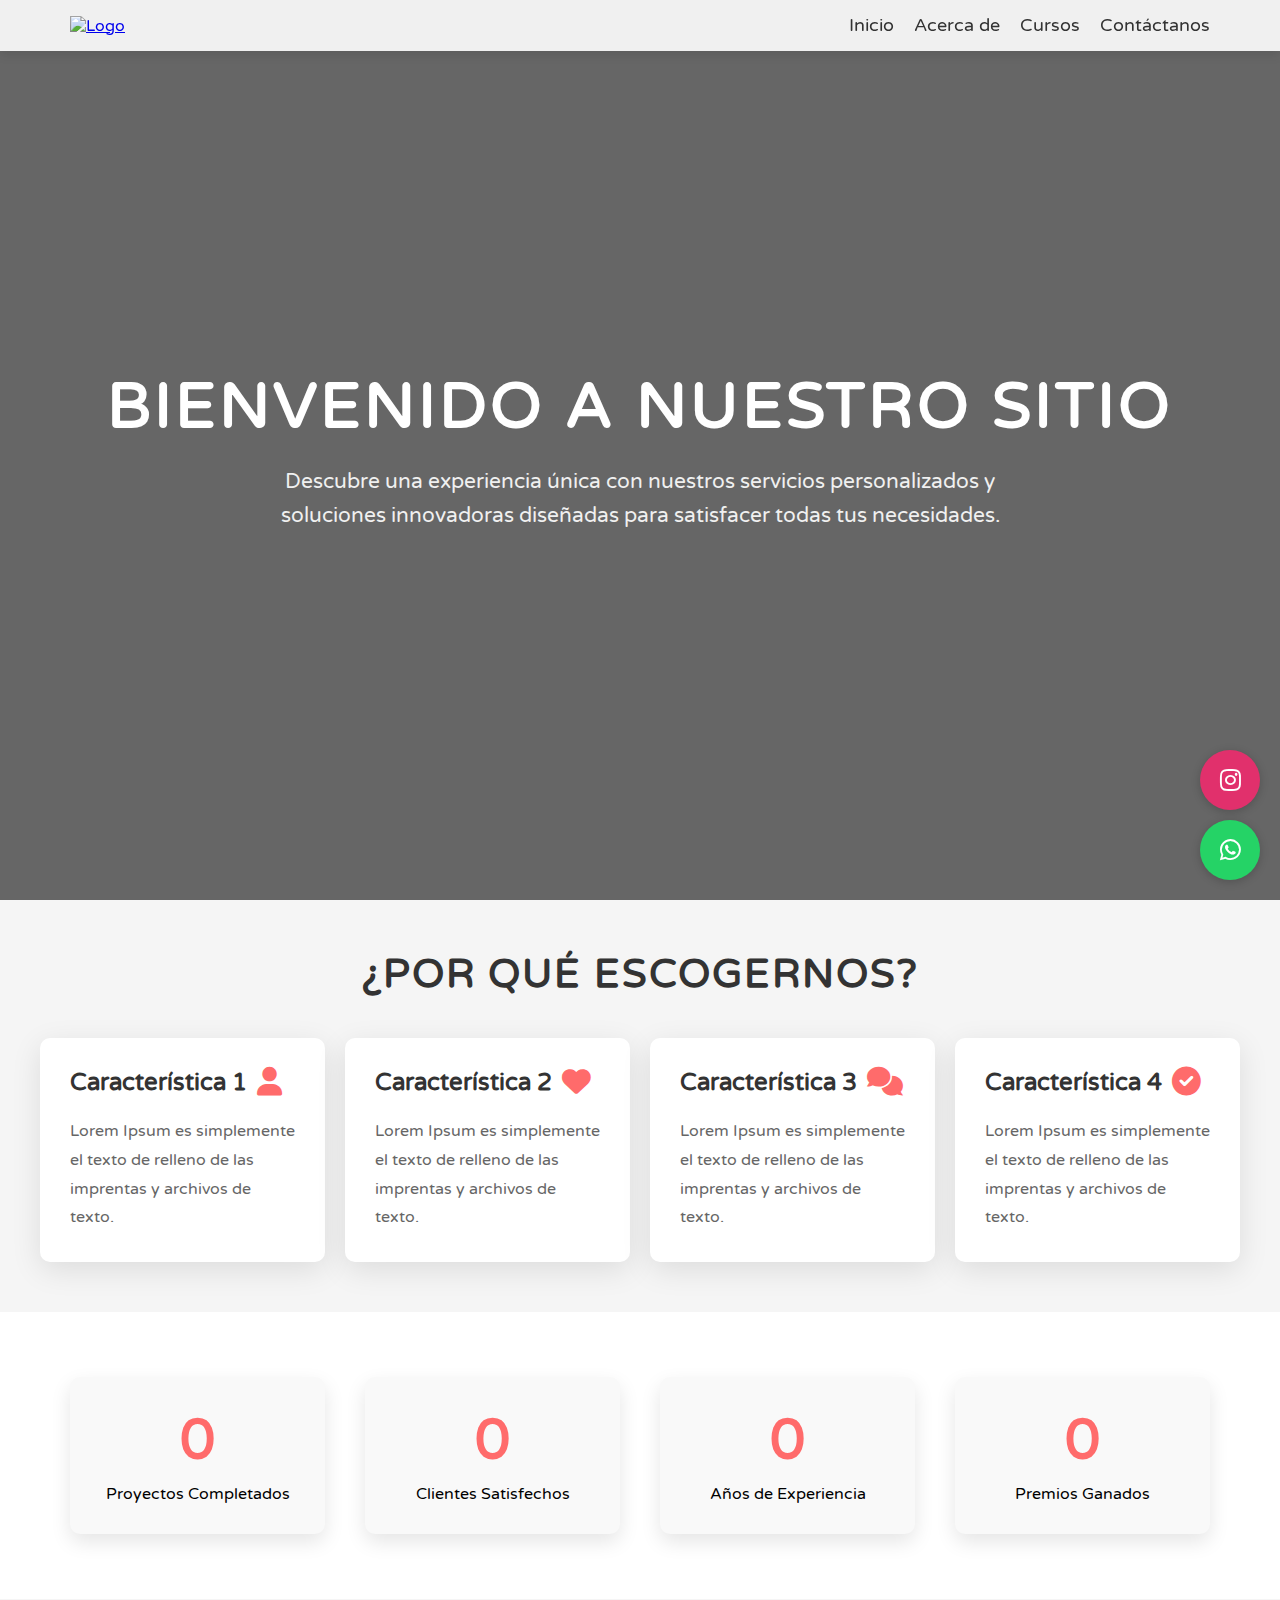
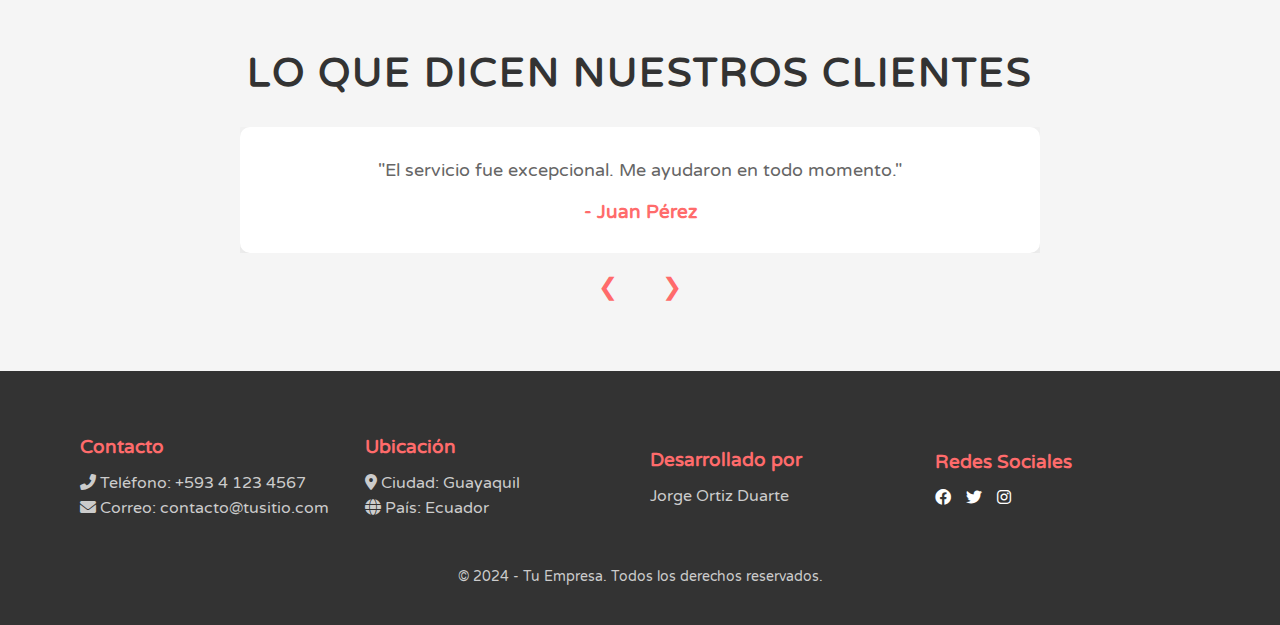
==== index.html @ 61e74dfa "index.html" ====
<!DOCTYPE html>
<html lang="es">
<head>
    <link rel="icon" href="logo.png" type="image/x-icon">
    <meta charset="UTF-8">
    <meta name="viewport" content="width=device-width, initial-scale=1.0">
    <title>VIDUARTE</title>
    <link rel="stylesheet" href="https://unpkg.com/swiper/swiper-bundle.min.css" />
    <link rel="stylesheet" href="style.css">
    <link href="https://fonts.googleapis.com/css2?family=Varela+Round&display=swap" rel="stylesheet">
    <link rel="stylesheet" href="https://cdnjs.cloudflare.com/ajax/libs/font-awesome/6.0.0-beta3/css/all.min.css">
</head>
<body>
<!-- Barra de Navegación -->
<nav class="navbar">
    <div class="container">
        <a href="web/index.html" class="logo">
            <img src="img/logo.png" alt="Logo">
        </a>
        <ul class="nav-links">
            <li><a href="index.html" id="inicio">Inicio</a></li>
            <li><a href="acerca.html" id="acerca-de">Acerca de</a></li>
            <li><a href="cursos.html" id="contactanos">Cursos</a></li>
            <li><a href="contacto.html" id="contactanos">Contáctanos</a></li>
        </ul>
    </div>
</nav>

<section class="portada">
    <h1>Bienvenido a Nuestro Sitio</h1>
    <p>Descubre una experiencia única con nuestros servicios personalizados y soluciones innovadoras diseñadas para satisfacer todas tus necesidades.</p>
</section>

<section class="exhibicion">
    <h2>¿POR QUÉ ESCOGERNOS?</h2>
    <div class="caracteristicas">
        <div class="caracteristica">
            <h3>Característica 1<i class="fa-solid fa-user"></i></h3>
            <p>Lorem Ipsum es simplemente el texto de relleno de las imprentas y archivos de texto.</p>
        </div>
        <div class="caracteristica">
            <h3>Característica 2<i class="fa-solid fa-heart"></i></h3>
            <p>Lorem Ipsum es simplemente el texto de relleno de las imprentas y archivos de texto.</p>
        </div>
        <div class="caracteristica">
            <h3>Característica 3<i class="fa-solid fa-comments"></i></h3>
            <p>Lorem Ipsum es simplemente el texto de relleno de las imprentas y archivos de texto.</p>
        </div>
        <div class="caracteristica">
            <h3>Característica 4<i class="fas fa-check-circle"></i></h3>
            <p>Lorem Ipsum es simplemente el texto de relleno de las imprentas y archivos de texto.</p>
        </div>
    </div>
</section>
<section class="datos">
    <div class="container">
        <div class="dato">
            <h3 class="numero" data-valor="150">0</h3>
            <p class="titulo">Proyectos Completados</p>
        </div>
        <div class="dato">
            <h3 class="numero" data-valor="120">0</h3>
            <p class="titulo">Clientes Satisfechos</p>
        </div>
        <div class="dato">
            <h3 class="numero" data-valor="5">0</h3>
            <p class="titulo">Años de Experiencia</p>
        </div>
        <div class="dato">
            <h3 class="numero" data-valor="10">0</h3>
            <p class="titulo">Premios Ganados</p>
        </div>
    </div>
</section>


<!-- Nueva sección de testimonios -->
<section class="testimonios">
    <h2>Lo que dicen nuestros clientes</h2>
    <div class="testimonio-container">
        <div class="testimonio active">
            <p>"El servicio fue excepcional. Me ayudaron en todo momento."</p>
            <h3>- Juan Pérez</h3>
        </div>
        <div class="testimonio">
            <p>"Una experiencia increíble. ¡Altamente recomendados!"</p>
            <h3>- Ana Gómez</h3>
        </div>
        <div class="testimonio">
            <p>"Superaron mis expectativas. ¡Definitivamente volveré!"</p>
            <h3>- Luis Rodríguez</h3>
        </div>
        <div class="testimonio">
            <p>"Un gran equipo de profesionales. Estoy muy satisfecho."</p>
            <h3>- Marta Fernández</h3>
        </div>
    </div>
    <button class="prev" onclick="changeSlide(-1)">❮</button>
    <button class="next" onclick="changeSlide(1)">❯</button>
</section>
<a href="https://www.instagram.com/victoriaduarten?igsh=MWRwazJhOW96MmZobA%3D%3D&utm_source=qr" class="instagram-button" target="_blank">
    <i class="fab fa-instagram"></i>
</a>
<a href="https://wa.me/1234567890" class="whatsapp-button" target="_blank">
    <i class="fab fa-whatsapp"></i>
</a>
<script src="script.js"></script>
</body>
<footer class="footer">
    <div class="container">
        <div class="footer-column">
            <h3>Contacto</h3>
            <p><i class="fas fa-phone-alt"></i> Teléfono: +593 4 123 4567</p>
            <p><i class="fas fa-envelope"></i> Correo: contacto@tusitio.com</p>
        </div>
        <div class="footer-column">
            <h3>Ubicación</h3>
            <p><i class="fas fa-map-marker-alt"></i> Ciudad: Guayaquil</p>
            <p><i class="fas fa-globe"></i> País: Ecuador</p>
        </div>
        <div class="footer-column">
            <h3>Desarrollado por</h3>
            <p>Jorge Ortiz Duarte</p>
        </div>
        <div class="footer-column">
            <h3>Redes Sociales</h3>
            <div class="social-icons">
                <a href="#"><i class="fab fa-facebook"></i></a>
                <a href="#"><i class="fab fa-twitter"></i></a>
                <a href="#"><i class="fab fa-instagram"></i></a>
            </div>
        </div>
    </div>
    <div class="footer-bottom">
        <p>&copy; 2024 - Tu Empresa. Todos los derechos reservados.</p>
    </div>
</footer>

</html>
---- style.css ----
/* Reset básico para quitar márgenes y padding por defecto */
* {
    margin: 0;
    padding: 0;
    box-sizing: border-box;
    -webkit-user-select: none; /* Safari */
    -moz-user-select: none; /* Firefox */
    -ms-user-select: none; /* Internet Explorer */
}

body {
    font-family: 'Varela Round', sans-serif;
    user-select: none; /* Para navegadores modernos */

}

/* Estilos para el botón de WhatsApp */
.whatsapp-button {
    position: fixed;
    bottom: 20px; /* Espaciado desde el fondo */
    right: 20px; /* Espaciado desde la derecha */
    background-color: #25D366; /* Color verde de WhatsApp */
    color: white; /* Color del icono */
    border-radius: 50%; /* Hace que sea completamente redondo */
    width: 60px; /* Ancho del botón */
    height: 60px; /* Altura del botón, igual al ancho para ser un círculo */
    display: flex;
    justify-content: center; /* Centra el icono horizontalmente */
    align-items: center; /* Centra el icono verticalmente */
    box-shadow: 0 2px 10px rgba(0, 0, 0, 0.2);
    font-size: 24px;
    text-align: center;
    z-index: 1000; /* Asegúrate de que esté por encima de otros elementos */
    transition: background-color 0.3s;
    text-decoration: none; /* Quita el subrayado */
}

.whatsapp-button:hover {
    background-color: #128C7E; /* Color más oscuro al pasar el ratón */
}

/* Estilos responsivos */
@media (max-width: 768px) {
    .whatsapp-button {
        width: 50px; /* Tamaño más pequeño en pantallas pequeñas */
        height: 50px;
        font-size: 20px; /* Tamaño de icono más pequeño */
    }
}

@media (max-width: 480px) {
    .whatsapp-button {
        width: 40px; /* Tamaño más pequeño en pantallas muy pequeñas */
        height: 40px;
        font-size: 18px; /* Tamaño de icono más pequeño */
    }
}
/* Estilos para el botón de WhatsApp */
.whatsapp-button {
    position: fixed;
    bottom: 20px; /* Espaciado desde el fondo */
    right: 20px; /* Espaciado desde la derecha */
    background-color: #25D366; /* Color verde de WhatsApp */
    color: white; /* Color del icono */
    border-radius: 50%; /* Hace que sea completamente redondo */
    width: 60px; /* Ancho del botón */
    height: 60px; /* Altura del botón, igual al ancho para ser un círculo */
    display: flex;
    justify-content: center; /* Centra el icono horizontalmente */
    align-items: center; /* Centra el icono verticalmente */
    box-shadow: 0 2px 10px rgba(0, 0, 0, 0.2);
    font-size: 24px;
    text-align: center;
    z-index: 1000; /* Asegúrate de que esté por encima de otros elementos */
    transition: background-color 0.3s;
    text-decoration: none; /* Quita el subrayado */
}

.whatsapp-button:hover {
    background-color: #128C7E; /* Color más oscuro al pasar el ratón */
}

/* Estilos responsivos */
@media (max-width: 768px) {
    .whatsapp-button {
        width: 50px; /* Tamaño más pequeño en pantallas pequeñas */
        height: 50px;
        font-size: 20px; /* Tamaño de icono más pequeño */
    }
}

@media (max-width: 480px) {
    .whatsapp-button {
        width: 40px; /* Tamaño más pequeño en pantallas muy pequeñas */
        height: 40px;
        font-size: 18px; /* Tamaño de icono más pequeño */
    }
}

/* Estilos para el botón de Instagram */
.instagram-button {
    position: fixed;
    bottom: 90px; /* Espaciado desde el fondo para que esté encima del botón de WhatsApp */
    right: 20px; /* Espaciado desde la derecha */
    background-color: #E1306C; /* Color de Instagram */
    color: white; /* Color del icono */
    border-radius: 50%; /* Hace que sea completamente redondo */
    width: 60px; /* Ancho del botón */
    height: 60px; /* Altura del botón */
    display: flex;
    justify-content: center; /* Centra el icono horizontalmente */
    align-items: center; /* Centra el icono verticalmente */
    box-shadow: 0 2px 10px rgba(0, 0, 0, 0.2);
    font-size: 24px;
    text-align: center;
    z-index: 1000; /* Asegúrate de que esté por encima de otros elementos */
    transition: background-color 0.3s;
    text-decoration: none; /* Quita el subrayado */
}

.instagram-button:hover {
    background-color: #C13584; /* Color más oscuro al pasar el ratón */
}

/* Estilos responsivos */
@media (max-width: 768px) {
    .instagram-button {
        width: 50px; /* Tamaño más pequeño en pantallas pequeñas */
        height: 50px;
        font-size: 20px; /* Tamaño de icono más pequeño */
    }
}

@media (max-width: 480px) {
    .instagram-button {
        width: 40px; /* Tamaño más pequeño en pantallas muy pequeñas */
        height: 40px;
        font-size: 18px; /* Tamaño de icono más pequeño */
    }
}


/* Estilos para la barra de navegación */
.navbar {
    position: fixed;
    top: 0;
    width: 100%;
    background-color: rgba(255, 255, 255, 0.9); /* Fondo blanco semi-transparente */
    box-shadow: 0 4px 10px rgba(0, 0, 0, 0.1);  /* Sombra ligera */
    z-index: 1000;
    transition: background-color 0.3s ease;     /* Transición suave */
}

.navbar.scrolled {
    background-color: rgba(255, 255, 255, 1);  /* Fondo blanco completo al hacer scroll */
}

.container {
    display: flex;
    justify-content: space-between;
    align-items: center;
    padding: 15px 30px;
    max-width: 1200px;
    margin: 0 auto;
}

.logo img {
    height: 50px;                              /* Tamaño del logo */
    transition: transform 0.3s ease;
}

.logo img:hover {
    transform: scale(1.1);                     /* Efecto hover de agrandar logo */
}

.nav-links {
    list-style: none;
    display: flex;
    gap: 20px;
}

.nav-links li {
    position: relative;
}

.nav-links a {
    text-decoration: none;
    font-size: 1.1em;
    color: #333;
    font-family: 'Varela Round', sans-serif;
    transition: color 0.3s ease;
}

.nav-links a:hover {
    color: #ff6b6b;                            /* Efecto hover en los enlaces */
}

.nav-links a::after {
    content: '';
    display: block;
    width: 0;
    height: 3px;
    background-color: #ff6b6b;
    transition: width 0.3s;
    position: absolute;
    bottom: -5px;
    left: 0;
}

.nav-links a:hover::after {
    width: 100%;                               /* Subrayado de color con hover */
}

/* Para pantallas pequeñas */
@media (max-width: 768px) {
    .container {
        flex-direction: column;
        align-items: flex-start;
    }
    
    .nav-links {
        flex-direction: column;
        width: 100%;
        gap: 15px;
    }
    
    .nav-links a {
        font-size: 1.2em;
    }
}

/*-------------------------------------------------------*/
/* Estilos para la sección de portada */
.portada {
    height: 100vh;
    background: url('img/img.jpg') no-repeat center center/cover;
    display: flex;
    flex-direction: column;
    justify-content: center;
    align-items: center;
    text-align: center;
    color: white;
    padding: 0 20px;
    position: relative;
}

.portada::before {
    content: '';
    position: absolute;
    top: 0;
    left: 0;
    width: 100%;
    height: 100%;
    background-color: rgba(0, 0, 0, 0.6); /* Capa de oscurecimiento */
    z-index: 1;
}

.portada h1 {
    font-size: 4em;
    z-index: 2;
    font-family: 'Varela Round', sans-serif;
    text-transform: uppercase;
    letter-spacing: 3px;
    margin-bottom: 20px;
}

.portada p {
    font-size: 1.3em;
    z-index: 2;
    font-family: 'Varela Round', sans-serif;
    max-width: 800px;
    margin: 0 auto;
    line-height: 1.6;
    color: #f0f0f0;
}

/* Para pantallas pequeñas */
@media (max-width: 768px) {
    .portada h1 {
        font-size: 2.5em;
    }

    .portada p {
        font-size: 1.1em;
    }
}

/*-------------------------------------------------------*/
/* Estilos para la sección de exhibición */
.exhibicion {
    padding: 50px 0;
    background-color: #f5f5f5;
    text-align: center;
}

.exhibicion h2 {
    font-size: 2.5em;
    color: #333;
    margin-bottom: 40px;
    font-family: 'Varela Round', sans-serif;
    text-transform: uppercase;
    letter-spacing: 2px;
}

.caracteristicas {
    display: grid;
    grid-template-columns: repeat(auto-fit, minmax(250px, 1fr));
    gap: 20px;
    margin: 0 auto;
    max-width: 1200px;
}

.caracteristica {
    background-color: #fff;
    border-radius: 10px;
    box-shadow: 0 8px 30px rgba(0, 0, 0, 0.1);
    padding: 30px;
    transition: transform 0.3s ease, box-shadow 0.3s ease;
    text-align: left;
}

.caracteristica:hover {
    transform: translateY(-10px);
    box-shadow: 0 12px 40px rgba(0, 0, 0, 0.15);
}

.caracteristica h3 {
    font-size: 1.5em;
    margin-bottom: 20px;
    color: #333;
    display: flex;
    align-items: center;
    font-family: 'Varela Round', sans-serif;
}

.caracteristica h3 i {
    margin-left: 10px;
    color: #ff6b6b;
    font-size: 1.2em;
}

.caracteristica p {
    font-size: 1em;
    line-height: 1.8;
    color: #666;
    font-family: 'Varela Round', sans-serif;
}

/* Estilos para la sección de datos */
.datos {
    padding: 50px 0;
    background-color: #fff;
    text-align: center;
}

.datos .container {
    display: grid;
    grid-template-columns: repeat(auto-fit, minmax(200px, 1fr));
    gap: 40px;
    max-width: 1200px;
    margin: 0 auto;
}

.dato {
    background-color: #f9f9f9;
    padding: 30px;
    border-radius: 10px;
    box-shadow: 0 8px 20px rgba(0, 0, 0, 0.1);
    transition: transform 0.3s ease, box-shadow 0.3s ease;
}

.dato:hover {
    transform: translateY(-10px);
    box-shadow: 0 12px 30px rgba(0, 0, 0, 0.15);
}

.numero {
    font-size: 3.5em;
    color: #ff6b6b;
    margin-bottom: 10px;
    font-family: 'Varela Round', sans-serif;
    font-weight: bold;
}

.titulo {
    font
}
/* Estilos testimonio */
/* Estilos para la sección de testimonios */
.testimonios {
    padding: 50px 20px;
    background-color: #f5f5f5; /* Color de fondo similar al resto */
    text-align: center;
}

.testimonios h2 {
    font-size: 2.5em;
    color: #333;
    margin-bottom: 30px;
    font-family: 'Varela Round', sans-serif;
    text-transform: uppercase;
    letter-spacing: 2px;
}

.testimonio-container {
    position: relative;
    max-width: 800px;
    margin: 0 auto;
    overflow: hidden;
}

.testimonio {
    display: none; /* Ocultar todos los testimonios inicialmente */
    background-color: #fff;
    border-radius: 10px;
    box-shadow: 0 8px 30px rgba(0, 0, 0, 0.1);
    padding: 30px;
    transition: transform 0.3s ease, box-shadow 0.3s ease;
}

.testimonio.active {
    display: block; /* Mostrar solo el testimonio activo */
}

.testimonio p {
    font-size: 1.1em;
    color: #666;
    line-height: 1.6;
}

.testimonio h3 {
    margin-top: 15px;
    font-size: 1.2em;
    color: #ff6b6b; /* Color destacado */
}

/* Estilos de los botones */
button {
    background-color: transparent;
    border: none;
    font-size: 24px;
    cursor: pointer;
    color: #ff6b6b; /* Color de los botones */
    margin: 20px; /* Espacio entre botones y testimonios */
}

button:hover {
    color: #333; /* Color al pasar el mouse */
}

/* Para pantallas pequeñas */
@media (max-width: 768px) {
    .testimonios h2 {
        font-size: 2em;
    }

    .testimonio p {
        font-size: 1em;
    }
}

/* Pie de pagina */

.footer {
    background-color: #333;
    color: #fff;
    padding: 40px 20px;
}

.footer .container {
    display: flex;
    justify-content: space-between;
    flex-wrap: wrap;
}

.footer-column {
    flex: 1;
    min-width: 200px;
    margin: 10px;
}

.footer-column h3 {
    color: #ff6b6b;
    font-family: 'Varela Round', sans-serif;
    margin-bottom: 15px;
}

.footer-column p {
    margin: 5px 0;
    color: #ccc;
}

.social-icons {
    display: flex;
    gap: 15px;
}

.social-icons a {
    color: #fff;
    transition: color 0.3s;
}

.social-icons a:hover {
    color: #ff6b6b;
}

.footer-bottom {
    text-align: center;
    margin-top: 20px;
    font-size: 0.9em;
    color: #ccc;
}
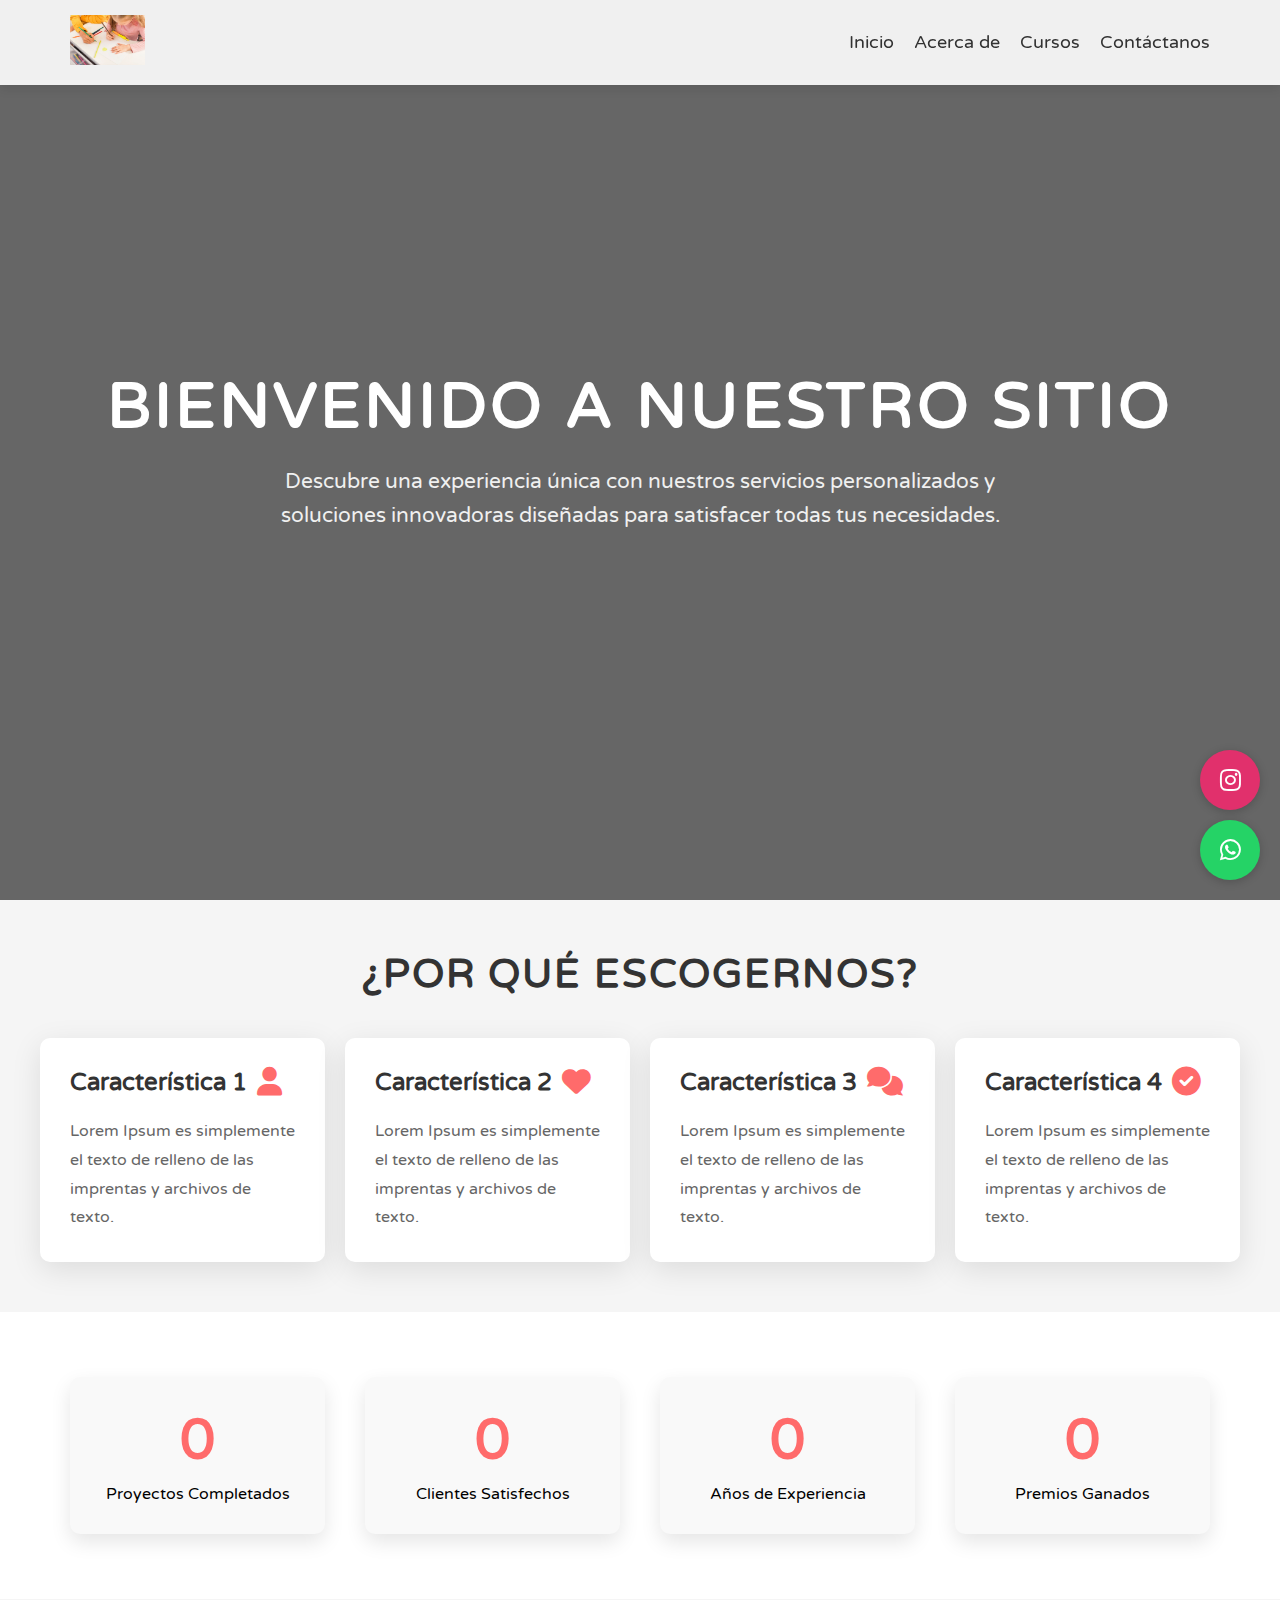
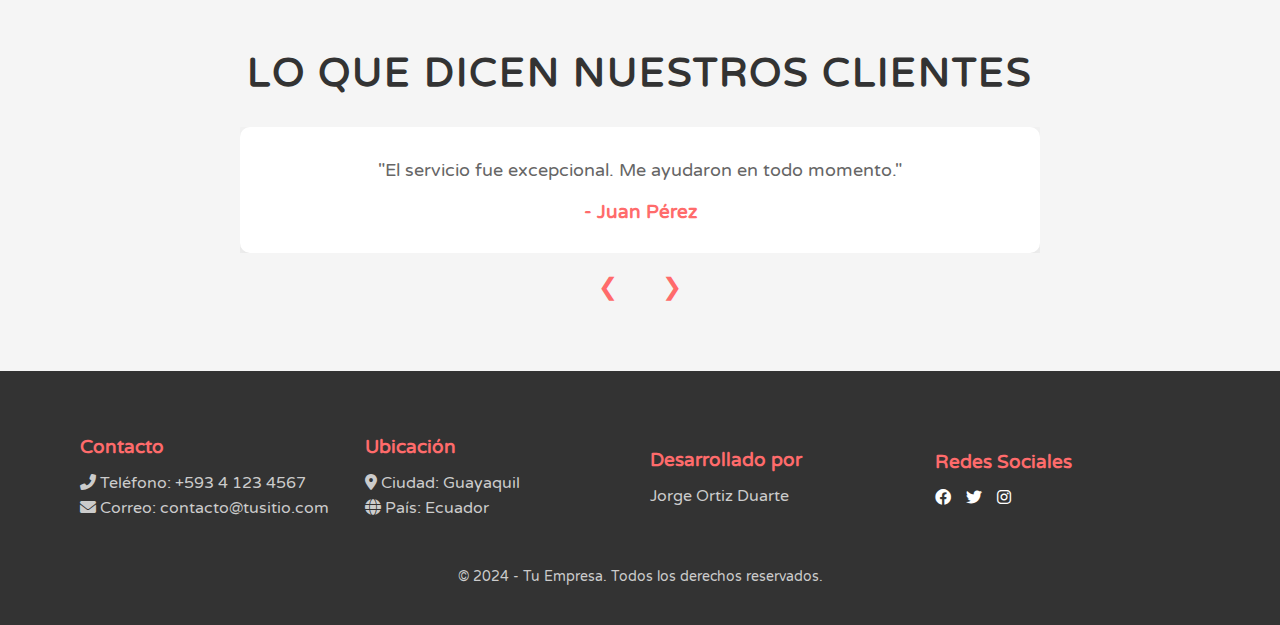
==== commit f4709520: "index.html" ====
--- a/index.html
+++ b/index.html
@@ -14,8 +14,8 @@
 <!-- Barra de Navegación -->
 <nav class="navbar">
     <div class="container">
-        <a href="web/index.html" class="logo">
-            <img src="img/logo.png" alt="Logo">
+        <a href="img.jpg" class="logo">
+            <img src="img.jpg" alt="Logo">
         </a>
         <ul class="nav-links">
             <li><a href="index.html" id="inicio">Inicio</a></li>
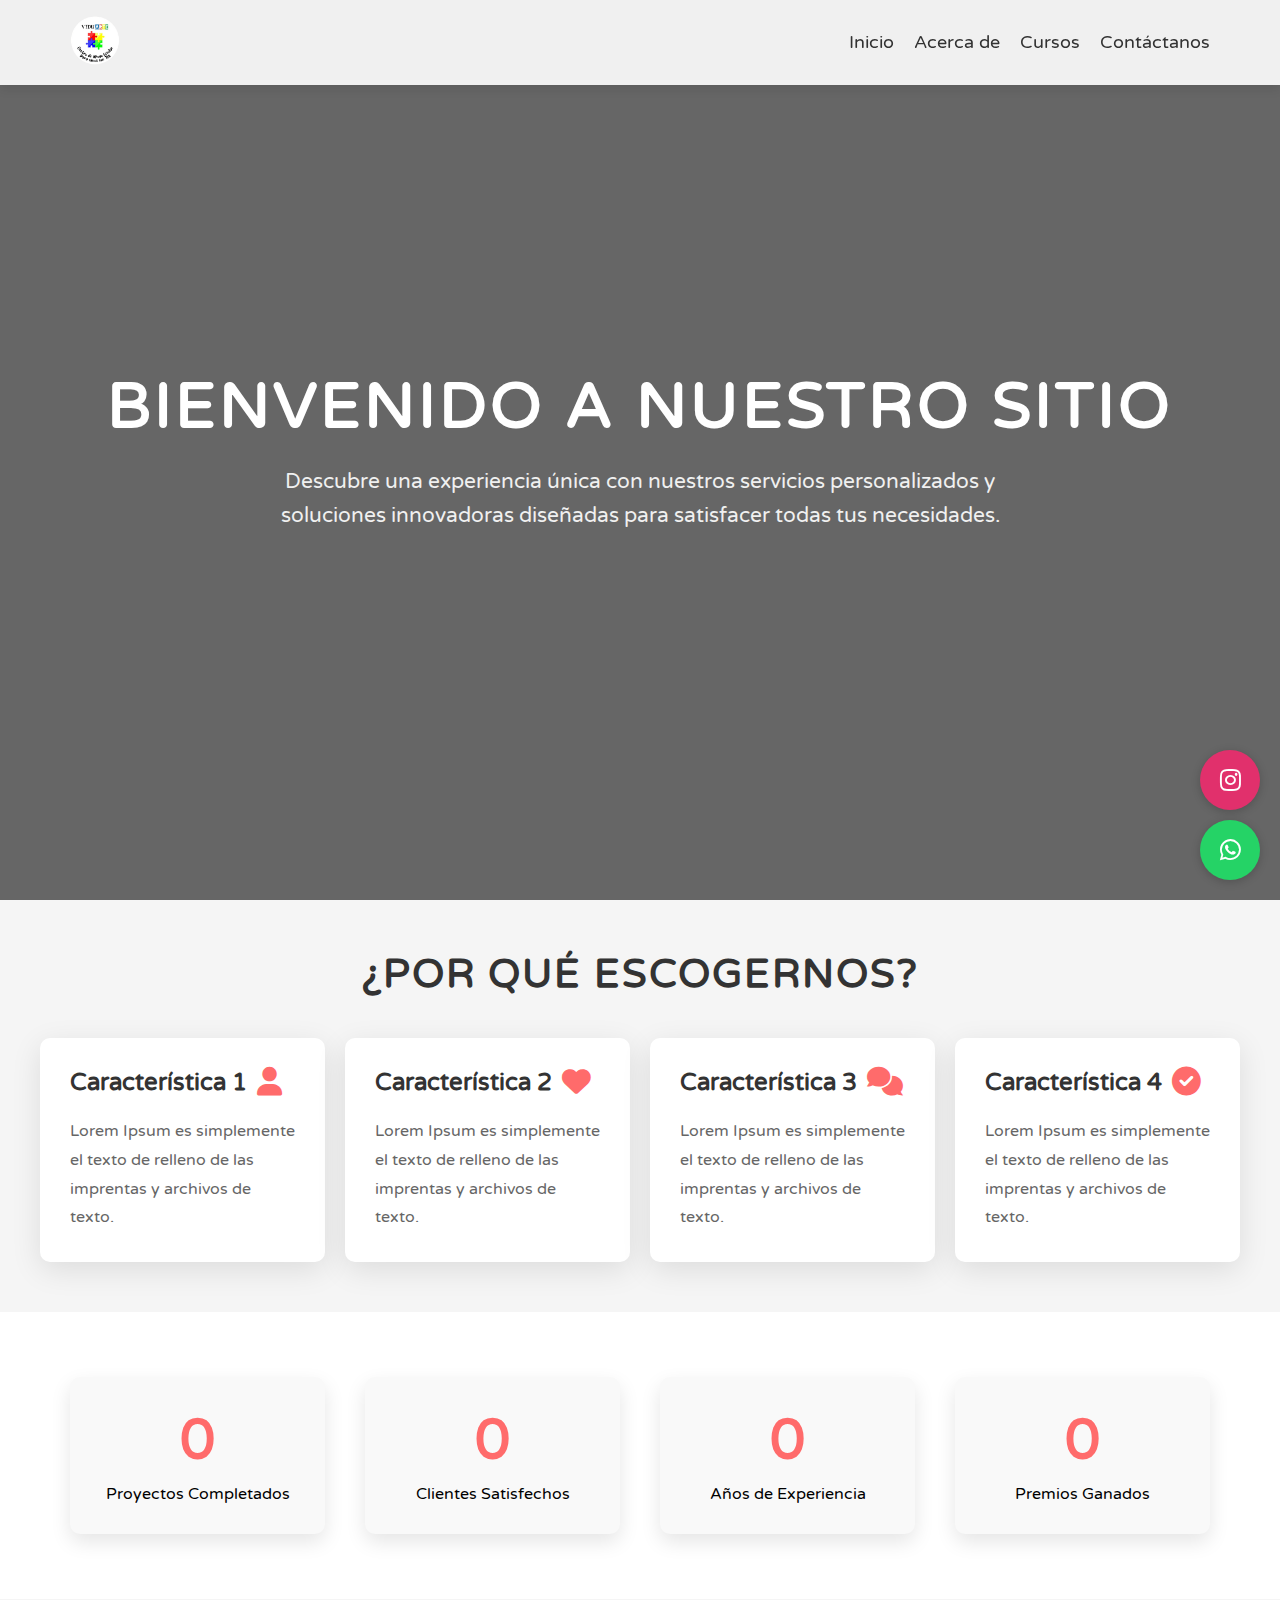
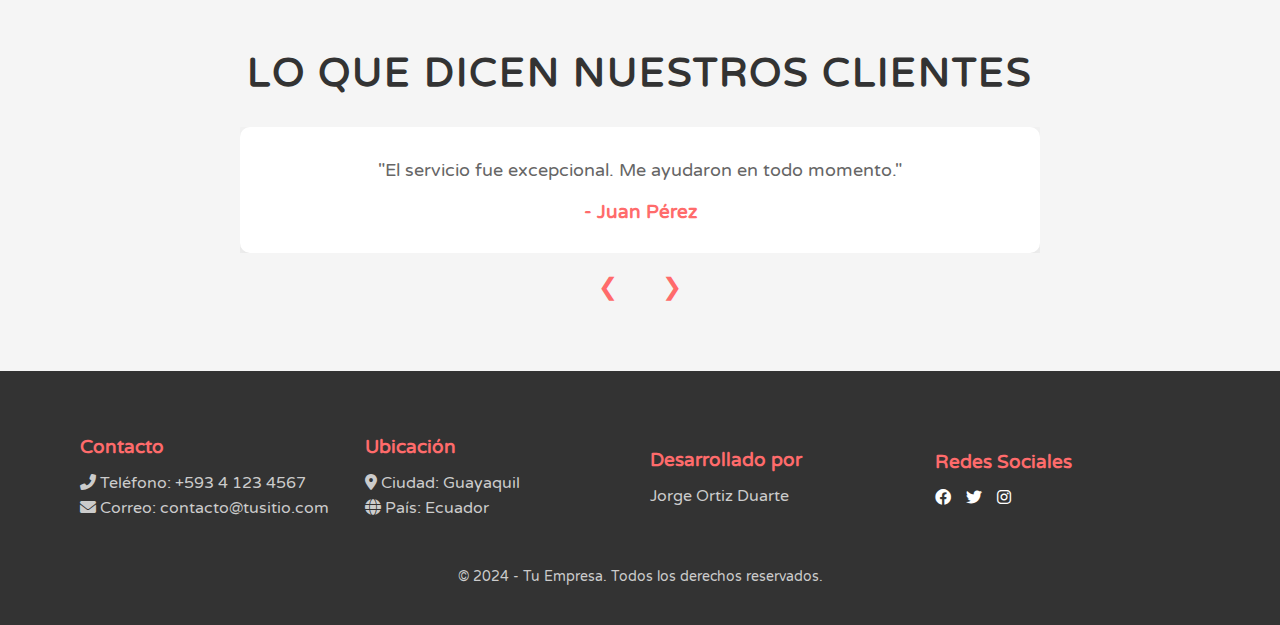
==== commit 77d0c621: "index.html" ====
--- a/index.html
+++ b/index.html
@@ -1,7 +1,7 @@
 <!DOCTYPE html>
 <html lang="es">
 <head>
-    <link rel="icon" href="logo.png" type="image/x-icon">
+    <link rel="icon" href="img/logo.png" type="image/x-icon">
     <meta charset="UTF-8">
     <meta name="viewport" content="width=device-width, initial-scale=1.0">
     <title>VIDUARTE</title>
@@ -14,8 +14,8 @@
 <!-- Barra de Navegación -->
 <nav class="navbar">
     <div class="container">
-        <a href="img.jpg" class="logo">
-            <img src="img.jpg" alt="Logo">
+        <a href="index.html" class="logo">
+            <img src="logo.png" alt="Logo">
         </a>
         <ul class="nav-links">
             <li><a href="index.html" id="inicio">Inicio</a></li>
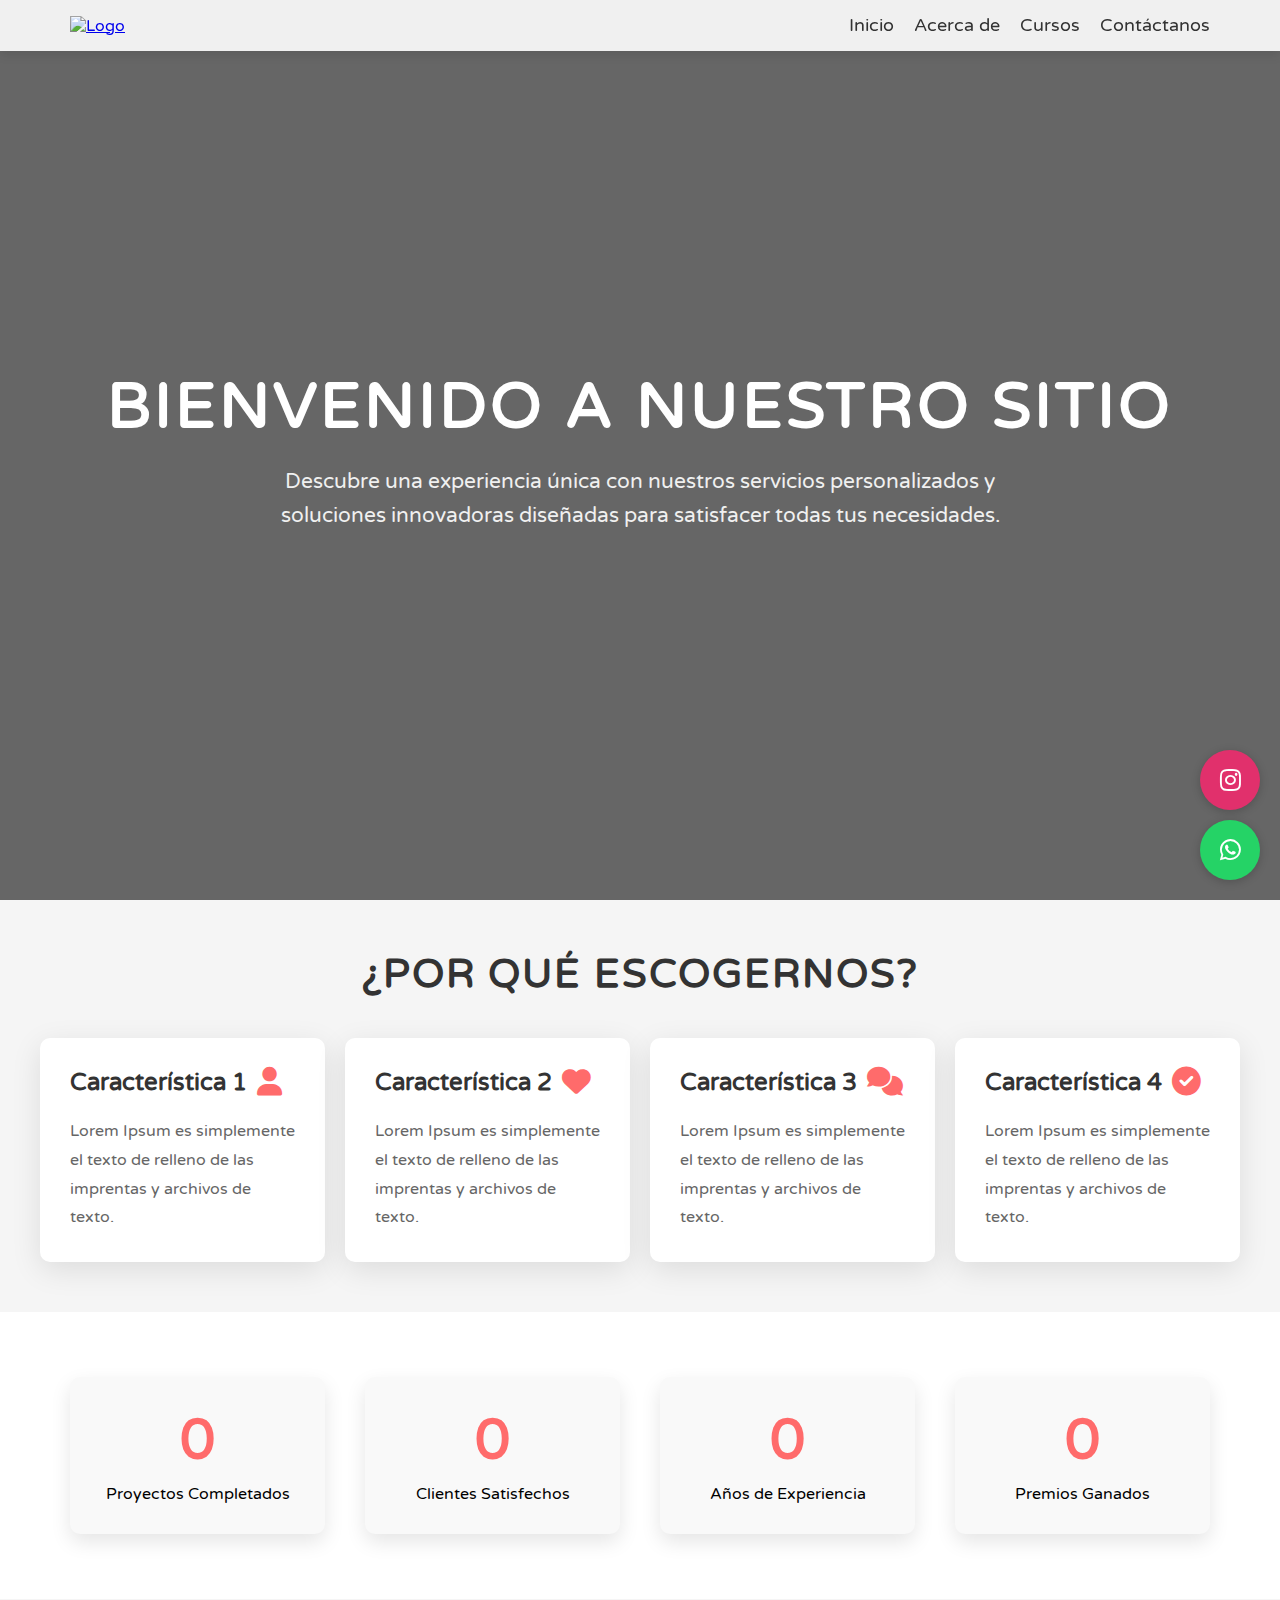
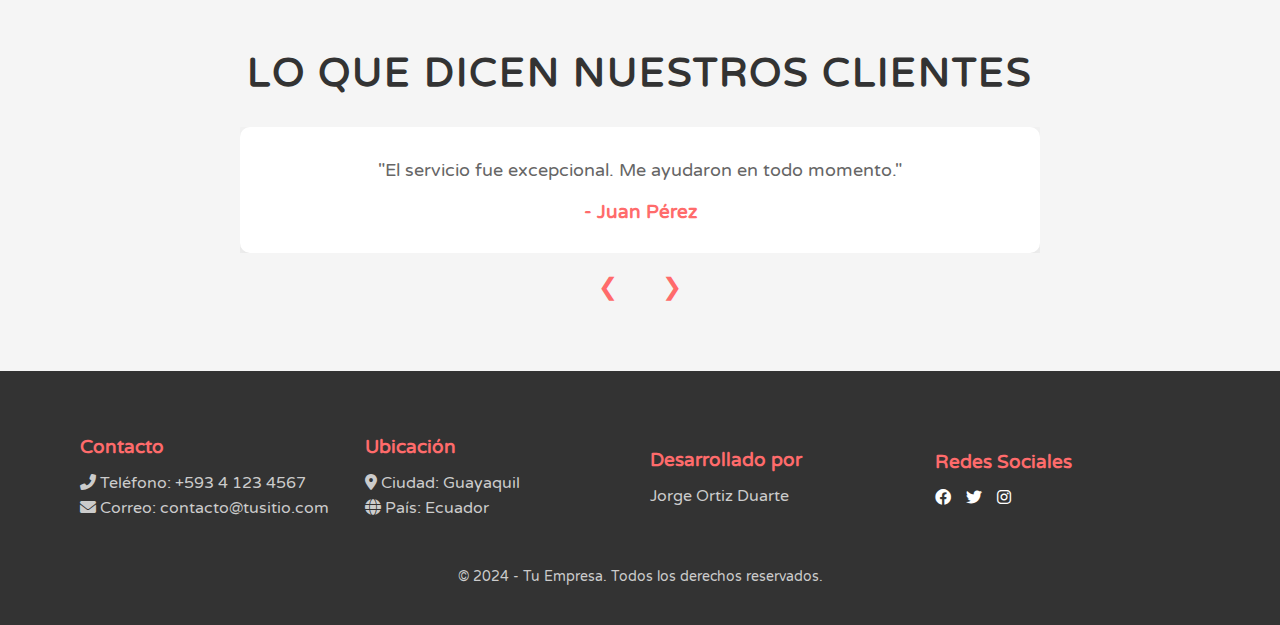
==== commit 96462a55: "index.html" ====
--- a/index.html
+++ b/index.html
@@ -15,7 +15,7 @@
 <nav class="navbar">
     <div class="container">
         <a href="index.html" class="logo">
-            <img src="logo.png" alt="Logo">
+            <img src="web/logo.png" alt="Logo">
         </a>
         <ul class="nav-links">
             <li><a href="index.html" id="inicio">Inicio</a></li>
